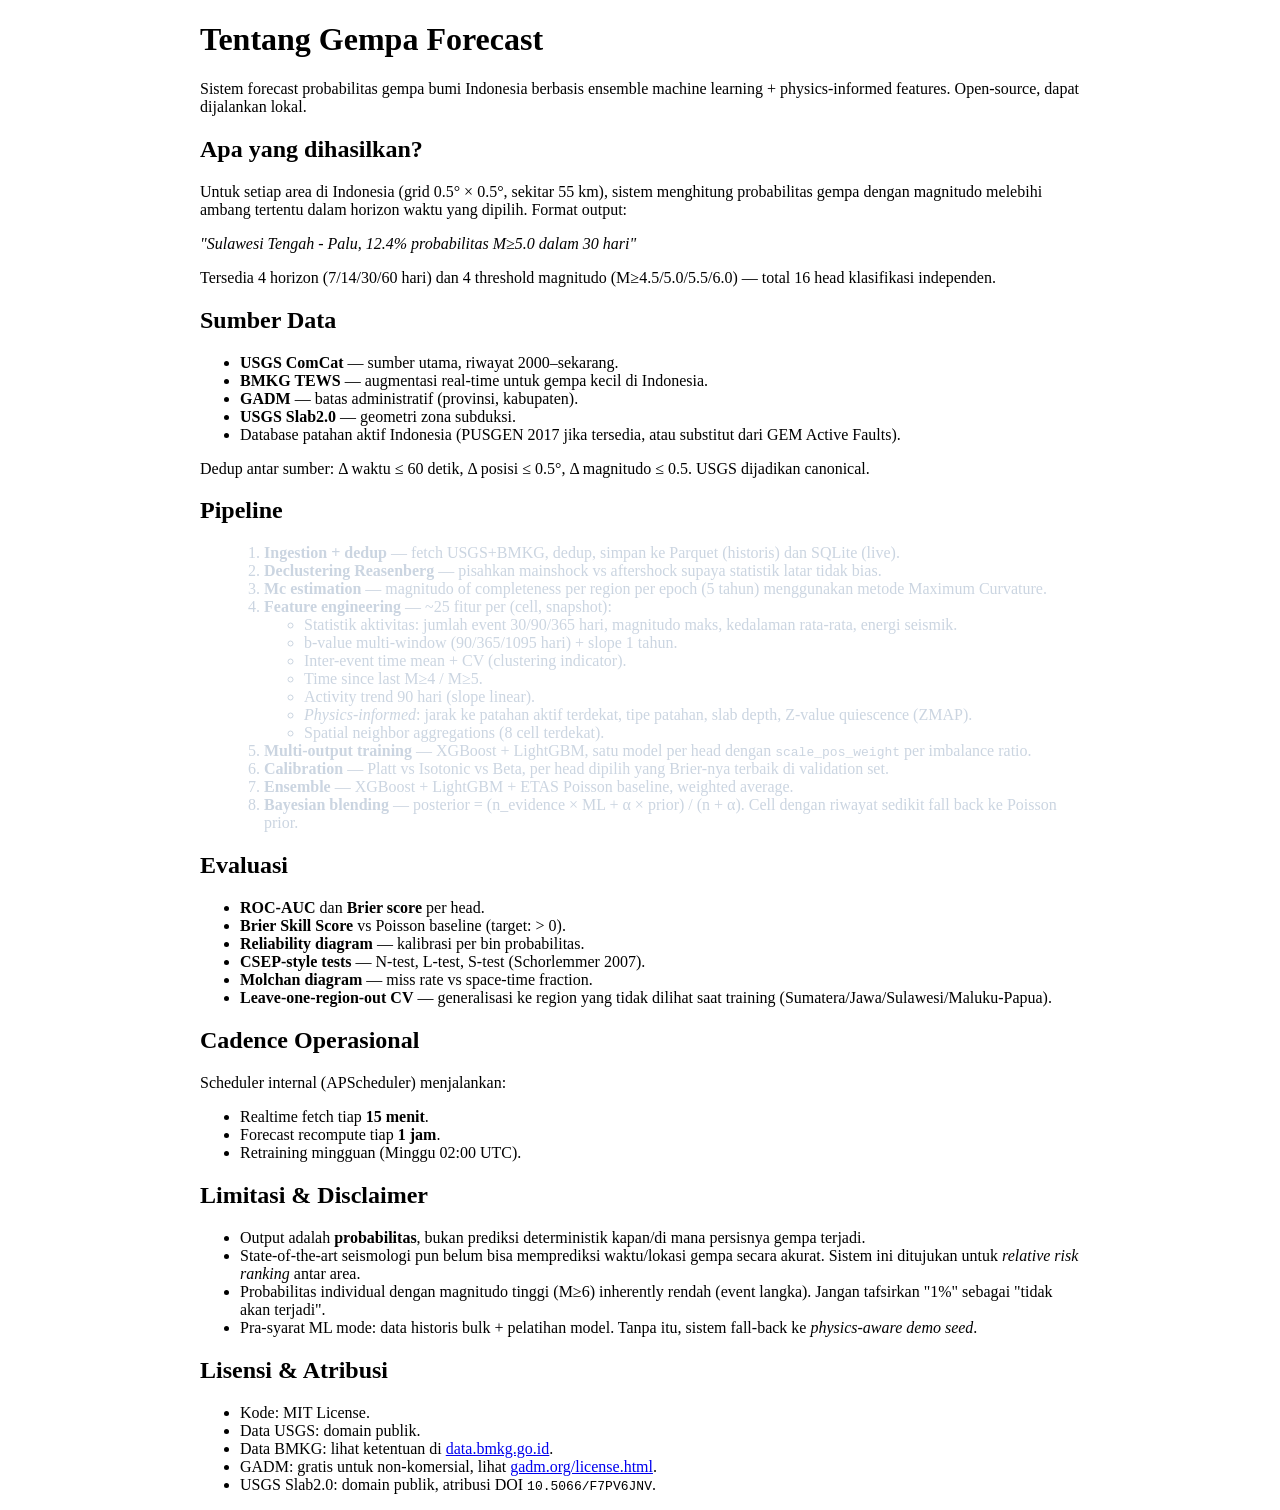
==== frontend/about.html @ 12a0467b "Initial commit" ====
<!doctype html>
<html lang="id">
<head>
  <meta charset="utf-8">
  <meta name="viewport" content="width=device-width, initial-scale=1">
  <title>Tentang — Gempa Forecast</title>
  <link rel="stylesheet" href="/static/css/main.css">
</head>
<body>
  <header id="navbar"></header>
  <main class="app-main" style="max-width:880px;margin:0 auto;">
    <div class="hero">
      <h1>Tentang Gempa Forecast</h1>
      <p>Sistem forecast probabilitas gempa bumi Indonesia berbasis ensemble machine learning + physics-informed features. Open-source, dapat dijalankan lokal.</p>
    </div>

    <div class="section prose">
      <h2>Apa yang dihasilkan?</h2>
      <p>Untuk setiap area di Indonesia (grid 0.5° × 0.5°, sekitar 55 km), sistem menghitung probabilitas gempa dengan magnitudo melebihi ambang tertentu dalam horizon waktu yang dipilih. Format output:</p>
      <p><em>"Sulawesi Tengah - Palu, 12.4% probabilitas M≥5.0 dalam 30 hari"</em></p>
      <p>Tersedia 4 horizon (7/14/30/60 hari) dan 4 threshold magnitudo (M≥4.5/5.0/5.5/6.0) — total 16 head klasifikasi independen.</p>

      <h2>Sumber Data</h2>
      <ul>
        <li><strong>USGS ComCat</strong> — sumber utama, riwayat 2000–sekarang.</li>
        <li><strong>BMKG TEWS</strong> — augmentasi real-time untuk gempa kecil di Indonesia.</li>
        <li><strong>GADM</strong> — batas administratif (provinsi, kabupaten).</li>
        <li><strong>USGS Slab2.0</strong> — geometri zona subduksi.</li>
        <li>Database patahan aktif Indonesia (PUSGEN 2017 jika tersedia, atau substitut dari GEM Active Faults).</li>
      </ul>
      <p>Dedup antar sumber: Δ waktu ≤ 60 detik, Δ posisi ≤ 0.5°, Δ magnitudo ≤ 0.5. USGS dijadikan canonical.</p>

      <h2>Pipeline</h2>
      <ol style="margin-left:24px;color:#cbd5e1;">
        <li><strong>Ingestion + dedup</strong> — fetch USGS+BMKG, dedup, simpan ke Parquet (historis) dan SQLite (live).</li>
        <li><strong>Declustering Reasenberg</strong> — pisahkan mainshock vs aftershock supaya statistik latar tidak bias.</li>
        <li><strong>Mc estimation</strong> — magnitudo of completeness per region per epoch (5 tahun) menggunakan metode Maximum Curvature.</li>
        <li><strong>Feature engineering</strong> — ~25 fitur per (cell, snapshot):
          <ul>
            <li>Statistik aktivitas: jumlah event 30/90/365 hari, magnitudo maks, kedalaman rata-rata, energi seismik.</li>
            <li>b-value multi-window (90/365/1095 hari) + slope 1 tahun.</li>
            <li>Inter-event time mean + CV (clustering indicator).</li>
            <li>Time since last M≥4 / M≥5.</li>
            <li>Activity trend 90 hari (slope linear).</li>
            <li><em>Physics-informed</em>: jarak ke patahan aktif terdekat, tipe patahan, slab depth, Z-value quiescence (ZMAP).</li>
            <li>Spatial neighbor aggregations (8 cell terdekat).</li>
          </ul>
        </li>
        <li><strong>Multi-output training</strong> — XGBoost + LightGBM, satu model per head dengan <code>scale_pos_weight</code> per imbalance ratio.</li>
        <li><strong>Calibration</strong> — Platt vs Isotonic vs Beta, per head dipilih yang Brier-nya terbaik di validation set.</li>
        <li><strong>Ensemble</strong> — XGBoost + LightGBM + ETAS Poisson baseline, weighted average.</li>
        <li><strong>Bayesian blending</strong> — posterior = (n_evidence × ML + α × prior) / (n + α). Cell dengan riwayat sedikit fall back ke Poisson prior.</li>
      </ol>

      <h2>Evaluasi</h2>
      <ul>
        <li><strong>ROC-AUC</strong> dan <strong>Brier score</strong> per head.</li>
        <li><strong>Brier Skill Score</strong> vs Poisson baseline (target: > 0).</li>
        <li><strong>Reliability diagram</strong> — kalibrasi per bin probabilitas.</li>
        <li><strong>CSEP-style tests</strong> — N-test, L-test, S-test (Schorlemmer 2007).</li>
        <li><strong>Molchan diagram</strong> — miss rate vs space-time fraction.</li>
        <li><strong>Leave-one-region-out CV</strong> — generalisasi ke region yang tidak dilihat saat training (Sumatera/Jawa/Sulawesi/Maluku-Papua).</li>
      </ul>

      <h2>Cadence Operasional</h2>
      <p>Scheduler internal (APScheduler) menjalankan:</p>
      <ul>
        <li>Realtime fetch tiap <strong>15 menit</strong>.</li>
        <li>Forecast recompute tiap <strong>1 jam</strong>.</li>
        <li>Retraining mingguan (Minggu 02:00 UTC).</li>
      </ul>

      <h2>Limitasi & Disclaimer</h2>
      <ul>
        <li>Output adalah <strong>probabilitas</strong>, bukan prediksi deterministik kapan/di mana persisnya gempa terjadi.</li>
        <li>State-of-the-art seismologi pun belum bisa memprediksi waktu/lokasi gempa secara akurat. Sistem ini ditujukan untuk <em>relative risk ranking</em> antar area.</li>
        <li>Probabilitas individual dengan magnitudo tinggi (M≥6) inherently rendah (event langka). Jangan tafsirkan "1%" sebagai "tidak akan terjadi".</li>
        <li>Pra-syarat ML mode: data historis bulk + pelatihan model. Tanpa itu, sistem fall-back ke <em>physics-aware demo seed</em>.</li>
      </ul>

      <h2>Lisensi & Atribusi</h2>
      <ul>
        <li>Kode: MIT License.</li>
        <li>Data USGS: domain publik.</li>
        <li>Data BMKG: lihat ketentuan di <a href="https://data.bmkg.go.id" target="_blank" rel="noopener">data.bmkg.go.id</a>.</li>
        <li>GADM: gratis untuk non-komersial, lihat <a href="https://gadm.org/license.html" target="_blank" rel="noopener">gadm.org/license.html</a>.</li>
        <li>USGS Slab2.0: domain publik, atribusi DOI <code>10.5066/F7PV6JNV</code>.</li>
      </ul>
    </div>
  </main>

  <script type="module">
    import { renderNavbar } from "/static/js/navbar.js";
    renderNavbar("about");
  </script>
</body>
</html>
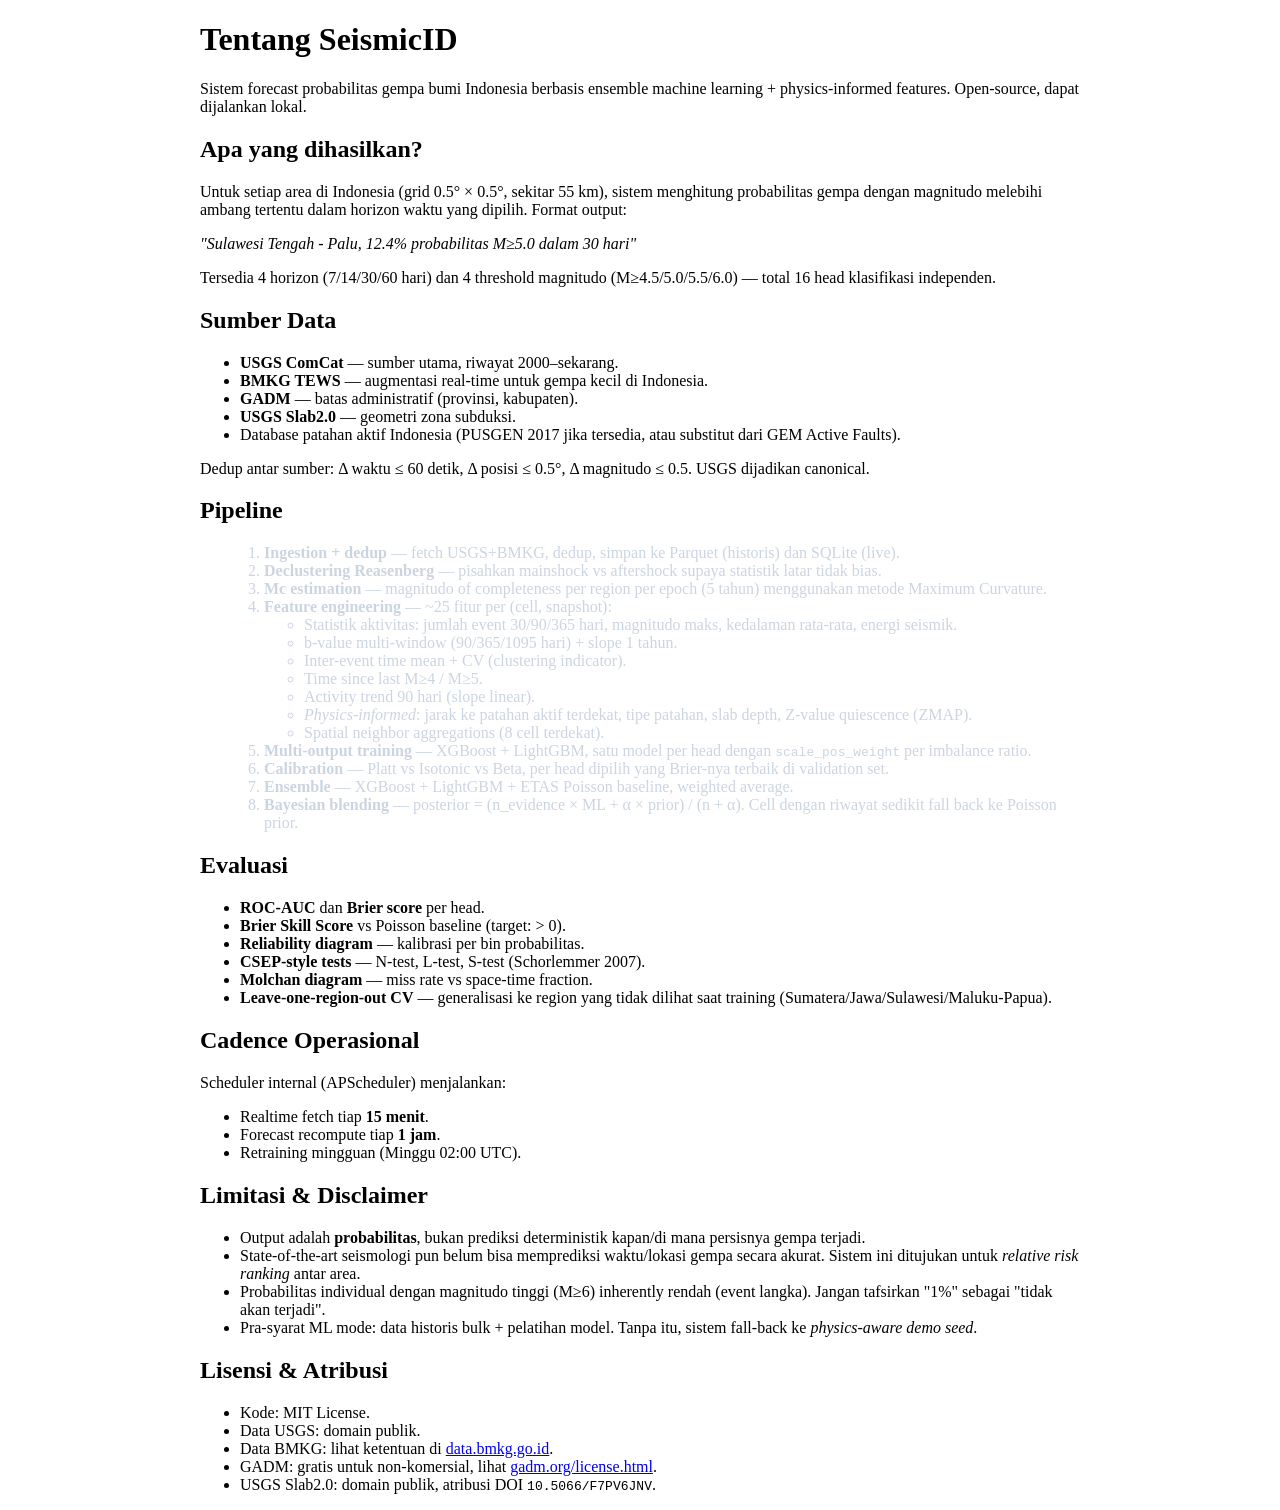
==== commit 669fcec9: "feat: improve mobile layout and rename to SeismicID" ====
--- a/frontend/about.html
+++ b/frontend/about.html
@@ -3,14 +3,14 @@
 <head>
   <meta charset="utf-8">
   <meta name="viewport" content="width=device-width, initial-scale=1">
-  <title>Tentang — Gempa Forecast</title>
+  <title>Tentang — SeismicID</title>
   <link rel="stylesheet" href="/static/css/main.css">
 </head>
 <body>
   <header id="navbar"></header>
   <main class="app-main" style="max-width:880px;margin:0 auto;">
     <div class="hero">
-      <h1>Tentang Gempa Forecast</h1>
+      <h1>Tentang SeismicID</h1>
       <p>Sistem forecast probabilitas gempa bumi Indonesia berbasis ensemble machine learning + physics-informed features. Open-source, dapat dijalankan lokal.</p>
     </div>
 
@@ -90,7 +90,7 @@
   </main>
 
   <script type="module">
-    import { renderNavbar } from "/static/js/navbar.js";
+    import { renderNavbar } from "/static/js/navbar.js?v=right-drawer-v1";
     renderNavbar("about");
   </script>
 </body>
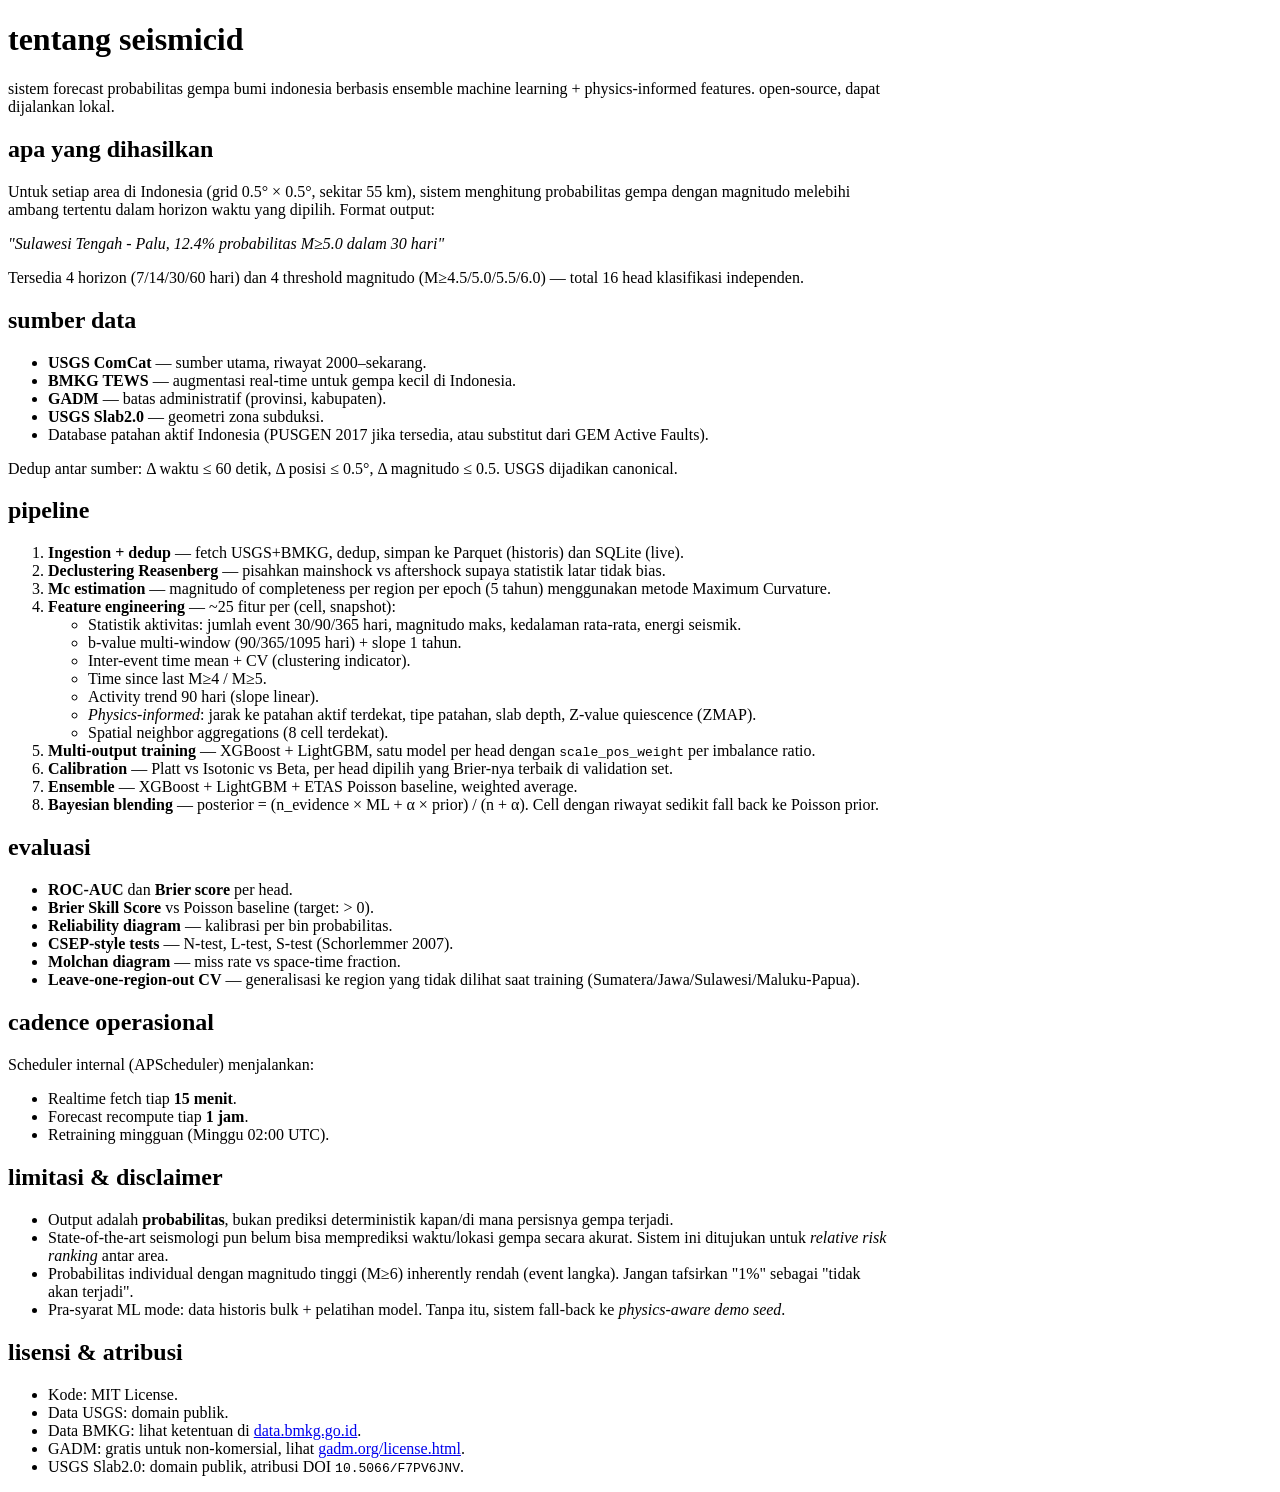
==== commit 100b4ee1: "fix: EMSC depth normalization + schema migrate splitter + test fixtures - EMSC source now reads posi" ====
--- a/frontend/about.html
+++ b/frontend/about.html
@@ -3,24 +3,26 @@
 <head>
   <meta charset="utf-8">
   <meta name="viewport" content="width=device-width, initial-scale=1">
-  <title>Tentang — SeismicID</title>
-  <link rel="stylesheet" href="/static/css/main.css">
+  <title>seismicid // about</title>
+  <link rel="stylesheet" href="/static/css/main.css?v=dropdown-fix-v2">
 </head>
 <body>
   <header id="navbar"></header>
-  <main class="app-main" style="max-width:880px;margin:0 auto;">
+  <main class="app-main" style="max-width:880px;">
     <div class="hero">
-      <h1>Tentang SeismicID</h1>
-      <p>Sistem forecast probabilitas gempa bumi Indonesia berbasis ensemble machine learning + physics-informed features. Open-source, dapat dijalankan lokal.</p>
+      <h1>tentang seismicid</h1>
+      <p>sistem forecast probabilitas gempa bumi indonesia berbasis ensemble machine learning + physics-informed features. open-source, dapat dijalankan lokal.</p>
     </div>
 
     <div class="section prose">
-      <h2>Apa yang dihasilkan?</h2>
+      <h2>apa yang dihasilkan</h2>
       <p>Untuk setiap area di Indonesia (grid 0.5° × 0.5°, sekitar 55 km), sistem menghitung probabilitas gempa dengan magnitudo melebihi ambang tertentu dalam horizon waktu yang dipilih. Format output:</p>
       <p><em>"Sulawesi Tengah - Palu, 12.4% probabilitas M≥5.0 dalam 30 hari"</em></p>
       <p>Tersedia 4 horizon (7/14/30/60 hari) dan 4 threshold magnitudo (M≥4.5/5.0/5.5/6.0) — total 16 head klasifikasi independen.</p>
+    </div>
 
-      <h2>Sumber Data</h2>
+    <div class="section prose">
+      <h2>sumber data</h2>
       <ul>
         <li><strong>USGS ComCat</strong> — sumber utama, riwayat 2000–sekarang.</li>
         <li><strong>BMKG TEWS</strong> — augmentasi real-time untuk gempa kecil di Indonesia.</li>
@@ -29,9 +31,11 @@
         <li>Database patahan aktif Indonesia (PUSGEN 2017 jika tersedia, atau substitut dari GEM Active Faults).</li>
       </ul>
       <p>Dedup antar sumber: Δ waktu ≤ 60 detik, Δ posisi ≤ 0.5°, Δ magnitudo ≤ 0.5. USGS dijadikan canonical.</p>
+    </div>
 
-      <h2>Pipeline</h2>
-      <ol style="margin-left:24px;color:#cbd5e1;">
+    <div class="section prose">
+      <h2>pipeline</h2>
+      <ol>
         <li><strong>Ingestion + dedup</strong> — fetch USGS+BMKG, dedup, simpan ke Parquet (historis) dan SQLite (live).</li>
         <li><strong>Declustering Reasenberg</strong> — pisahkan mainshock vs aftershock supaya statistik latar tidak bias.</li>
         <li><strong>Mc estimation</strong> — magnitudo of completeness per region per epoch (5 tahun) menggunakan metode Maximum Curvature.</li>
@@ -51,8 +55,10 @@
         <li><strong>Ensemble</strong> — XGBoost + LightGBM + ETAS Poisson baseline, weighted average.</li>
         <li><strong>Bayesian blending</strong> — posterior = (n_evidence × ML + α × prior) / (n + α). Cell dengan riwayat sedikit fall back ke Poisson prior.</li>
       </ol>
+    </div>
 
-      <h2>Evaluasi</h2>
+    <div class="section prose">
+      <h2>evaluasi</h2>
       <ul>
         <li><strong>ROC-AUC</strong> dan <strong>Brier score</strong> per head.</li>
         <li><strong>Brier Skill Score</strong> vs Poisson baseline (target: > 0).</li>
@@ -61,24 +67,30 @@
         <li><strong>Molchan diagram</strong> — miss rate vs space-time fraction.</li>
         <li><strong>Leave-one-region-out CV</strong> — generalisasi ke region yang tidak dilihat saat training (Sumatera/Jawa/Sulawesi/Maluku-Papua).</li>
       </ul>
+    </div>
 
-      <h2>Cadence Operasional</h2>
+    <div class="section prose">
+      <h2>cadence operasional</h2>
       <p>Scheduler internal (APScheduler) menjalankan:</p>
       <ul>
         <li>Realtime fetch tiap <strong>15 menit</strong>.</li>
         <li>Forecast recompute tiap <strong>1 jam</strong>.</li>
         <li>Retraining mingguan (Minggu 02:00 UTC).</li>
       </ul>
+    </div>
 
-      <h2>Limitasi & Disclaimer</h2>
+    <div class="section prose">
+      <h2>limitasi & disclaimer</h2>
       <ul>
         <li>Output adalah <strong>probabilitas</strong>, bukan prediksi deterministik kapan/di mana persisnya gempa terjadi.</li>
         <li>State-of-the-art seismologi pun belum bisa memprediksi waktu/lokasi gempa secara akurat. Sistem ini ditujukan untuk <em>relative risk ranking</em> antar area.</li>
         <li>Probabilitas individual dengan magnitudo tinggi (M≥6) inherently rendah (event langka). Jangan tafsirkan "1%" sebagai "tidak akan terjadi".</li>
         <li>Pra-syarat ML mode: data historis bulk + pelatihan model. Tanpa itu, sistem fall-back ke <em>physics-aware demo seed</em>.</li>
       </ul>
+    </div>
 
-      <h2>Lisensi & Atribusi</h2>
+    <div class="section prose">
+      <h2>lisensi & atribusi</h2>
       <ul>
         <li>Kode: MIT License.</li>
         <li>Data USGS: domain publik.</li>
@@ -90,7 +102,7 @@
   </main>
 
   <script type="module">
-    import { renderNavbar } from "/static/js/navbar.js?v=right-drawer-v1";
+    import { renderNavbar } from "/static/js/navbar.js?v=disclaimer-modal-v1";
     renderNavbar("about");
   </script>
 </body>
